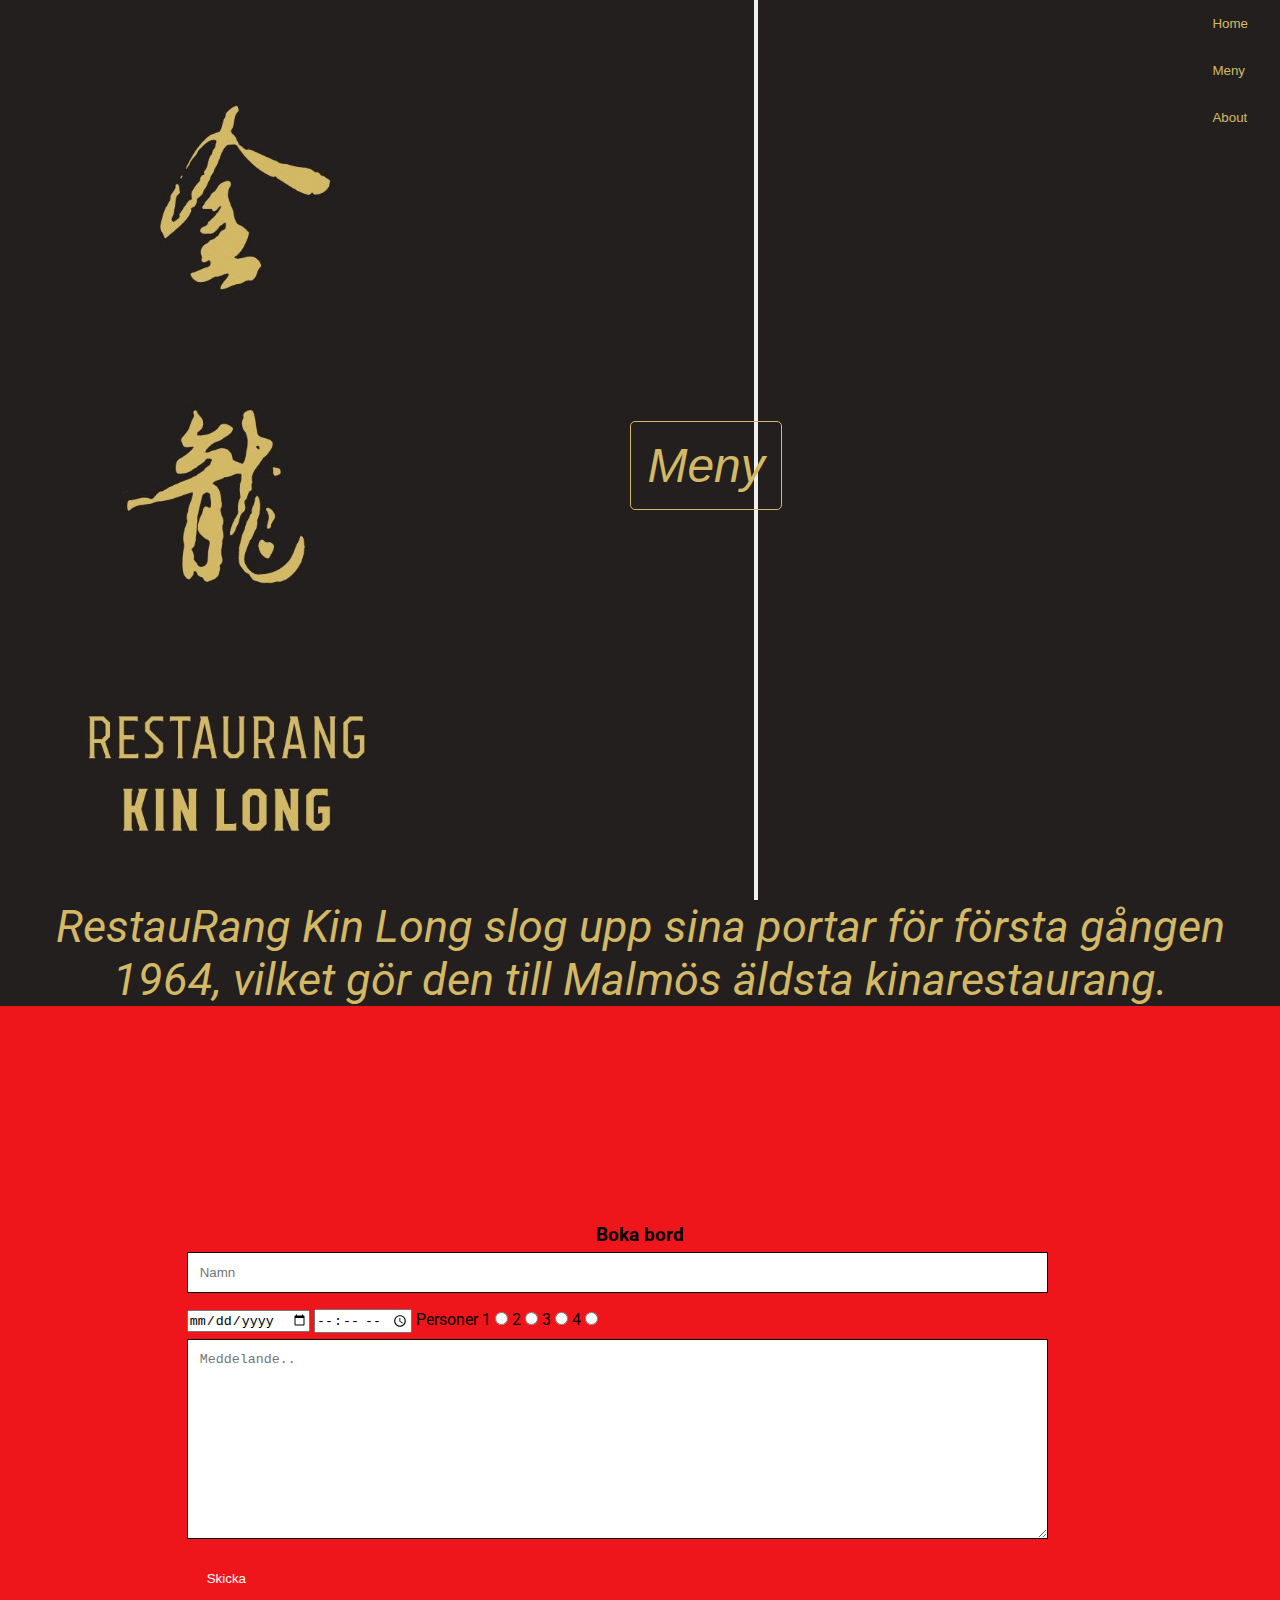
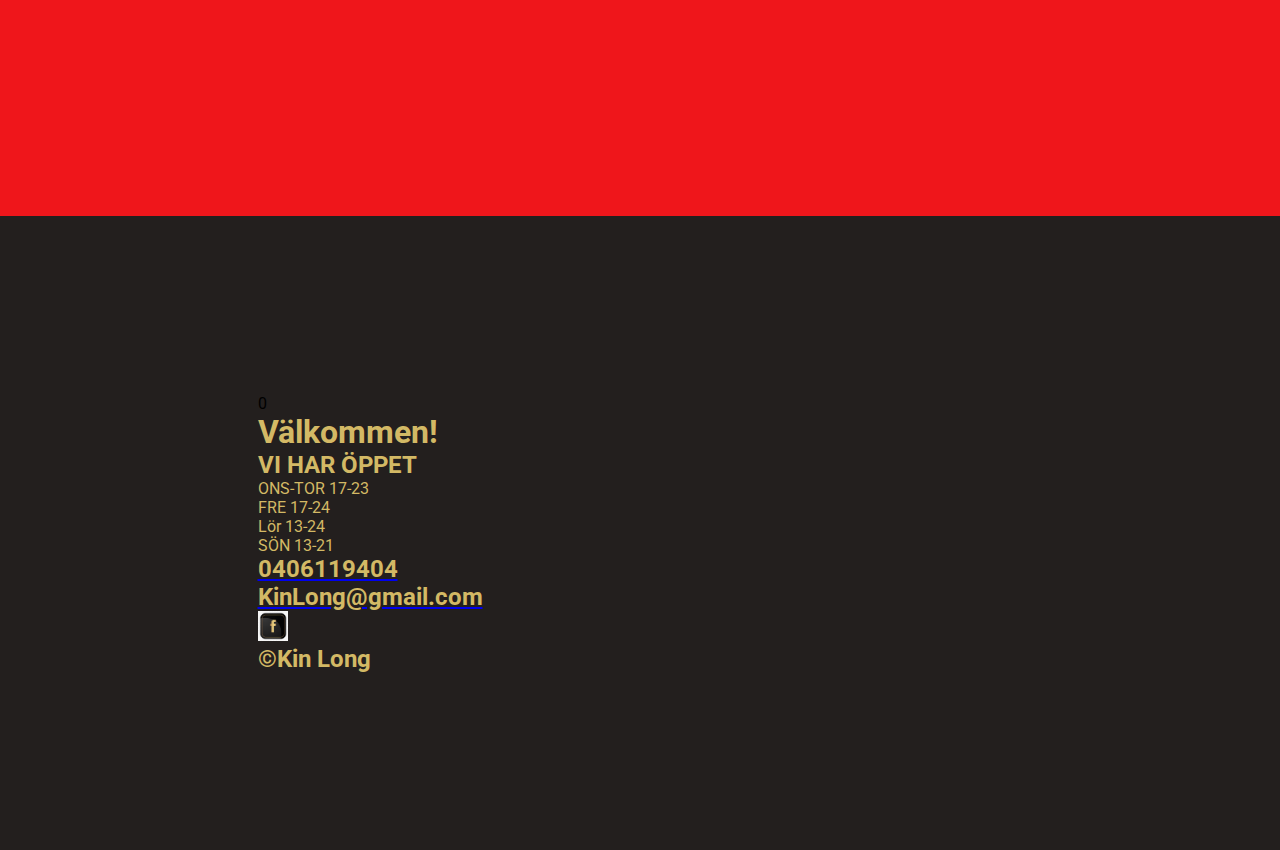
==== index.html @ e16ed4be "Initial commit" ====
<!DOCTYPE html>
<html lang="en">
  <head>
    <meta charset="UTF-8" />
    <meta http-equiv="X-UA-Compatible" content="IE=edge" />
    <meta name="viewport" content="width=device-width, initial-scale=1.0" />
    <!-- <link rel="stylesheet" href="https://cdnjs.cloudflare.com/ajax/libs/font-awesome/6.2.1/css/all.min.css" 
    integrity="sha512-MV7K8+y+gLIBoVD59lQIYicR65iaqukzvf/nwasF0nqhPay5w/9lJmVM2hMDcnK1OnMGCdVK+iQrJ7lzPJQd1w==" 
    crossorigin="anonymous" referrerpolicy="no-referrer" /> -->
    <!-- This is for getting some fonts.-->
    <link rel="shortcut icon" href="\Img\logo.jpg" type="image/x-icon">
    <link rel="stylesheet" href="\Style\Shared.css"/>
    <link rel="stylesheet" href="\Style\index.css" />
    <meta name="Name" content="Kin Long">
    <meta name="Food" content="Chinese">
    <meta name="keywords" content="Restrurang, mat, Chinese, malmö ">
    <meta name="Code" content="Timmi Karlsson Kauranen">
    <title>Kin Long</title>
  </head>
  
    <main>
      <header>

        <img src="Img\Logo , front img.jpg" alt="Logo">


<video autoplay muted loop id="myVideo">
<source src="video\pexels-mikhail-nilov-8094295.mp4" ></video>

        <button id="meny"> <a href="\Pages\meny.html" target="_blank">Meny</a></button>

<div class="nav">



  <ul>
    <nav>        <button id="nav"> <a href="\index.html" target="
      ">Home</a></button></nav>
    <nav>        <button id="nav"> <a href="\Pages\meny.html" target="
      ">Meny</a></button></nav>
    <nav>        <button id="nav"> <a href="\Pages\about.html" target="
      ">About</a></button></nav>
    </ul>

</div>


 </header>

<div class="intro">

  <p>RestauRang Kin Long slog upp sina portar för första gången 1964, vilket gör den till Malmös äldsta kinarestaurang.</p>
</div> 
      
      <div class="kontaktfrom">
        <h3>Boka bord</h3>
        <form action="/action_page.php">
          <input
            type="text"
            id="Namn"
            name="Namn"
            placeholder="Namn"
          />
          
          <input 
          type="date"
          id="date" 
          name="date" 
          placeholder="date"/>

        </label>
        <input type="time" id="time" name="time"/>

        <label for="text">Personer</label>
        <label for="text">1</label>
        <input type="radio" name="1" id="1"> 

        <label for="text">2</label>
        <input type="radio" name="2" id="2"> 

        <label for="text">3</label>
        <input type="radio" name="3" id="3"> 

        <label for="text">4</label>
        <input type="radio" name="4" id="4"> 

          <textarea
            id="Meddelande"
            name="Meddelande"
            placeholder="Meddelande.."
            style="height:200px"
          ></textarea>
          <input type="submit" value="Skicka" />
        </form>
      </div>

    </main>


   
  <footer>
    <div class="maps">        
      <iframe src="https://www.google.com/maps/embed?pb=!1m18!1m12!1m3!1d2254.3208758056458!2d13.0007302!3d55.596429!2m3!1f0!2f0!3f0!3m2!1i1024!2i768!4f13.1!3m3!1m2!1s0x4653a150b9d386f9%3A0x456f86f35b9d190a!2sKin%20Long!5e0!3m2!1sen!2sus!4v1677876653151!5m2!1sen!2sus" style="border:0;"  loading="lazy" referrerpolicy="no-referrer-when-downgrade"></iframe></div>
    </div>

      <div class="info">0

        <h1>Välkommen!</h1>
        <ul>
        <h2>VI HAR ÖPPET</h2>
        <ol>ONS-TOR 17-23</ol>
        <ol>FRE 17-24</ol>
        <ol>Lör 13-24</ol>
        <ol>SÖN 13-21</ol>
        </ul>
        
        <a href="tel:0406119404"><h2>0406119404</h2></a>
        
        <a href="mailto:KinLong@gmail.com"><h2>KinLong@gmail.com</h2></a>
                    
        <div class="socialmedia">

          <a href="https://www.facebook.com/" target="_blank"><img src="\Img\golden-social-media-logo-Facebook-png-1600316611.png" height="30px" alt="Facebook"></a>

        </div>

        <h2>©Kin Long</h2>
      </div>
    
    </footer>
  </body>
</html>
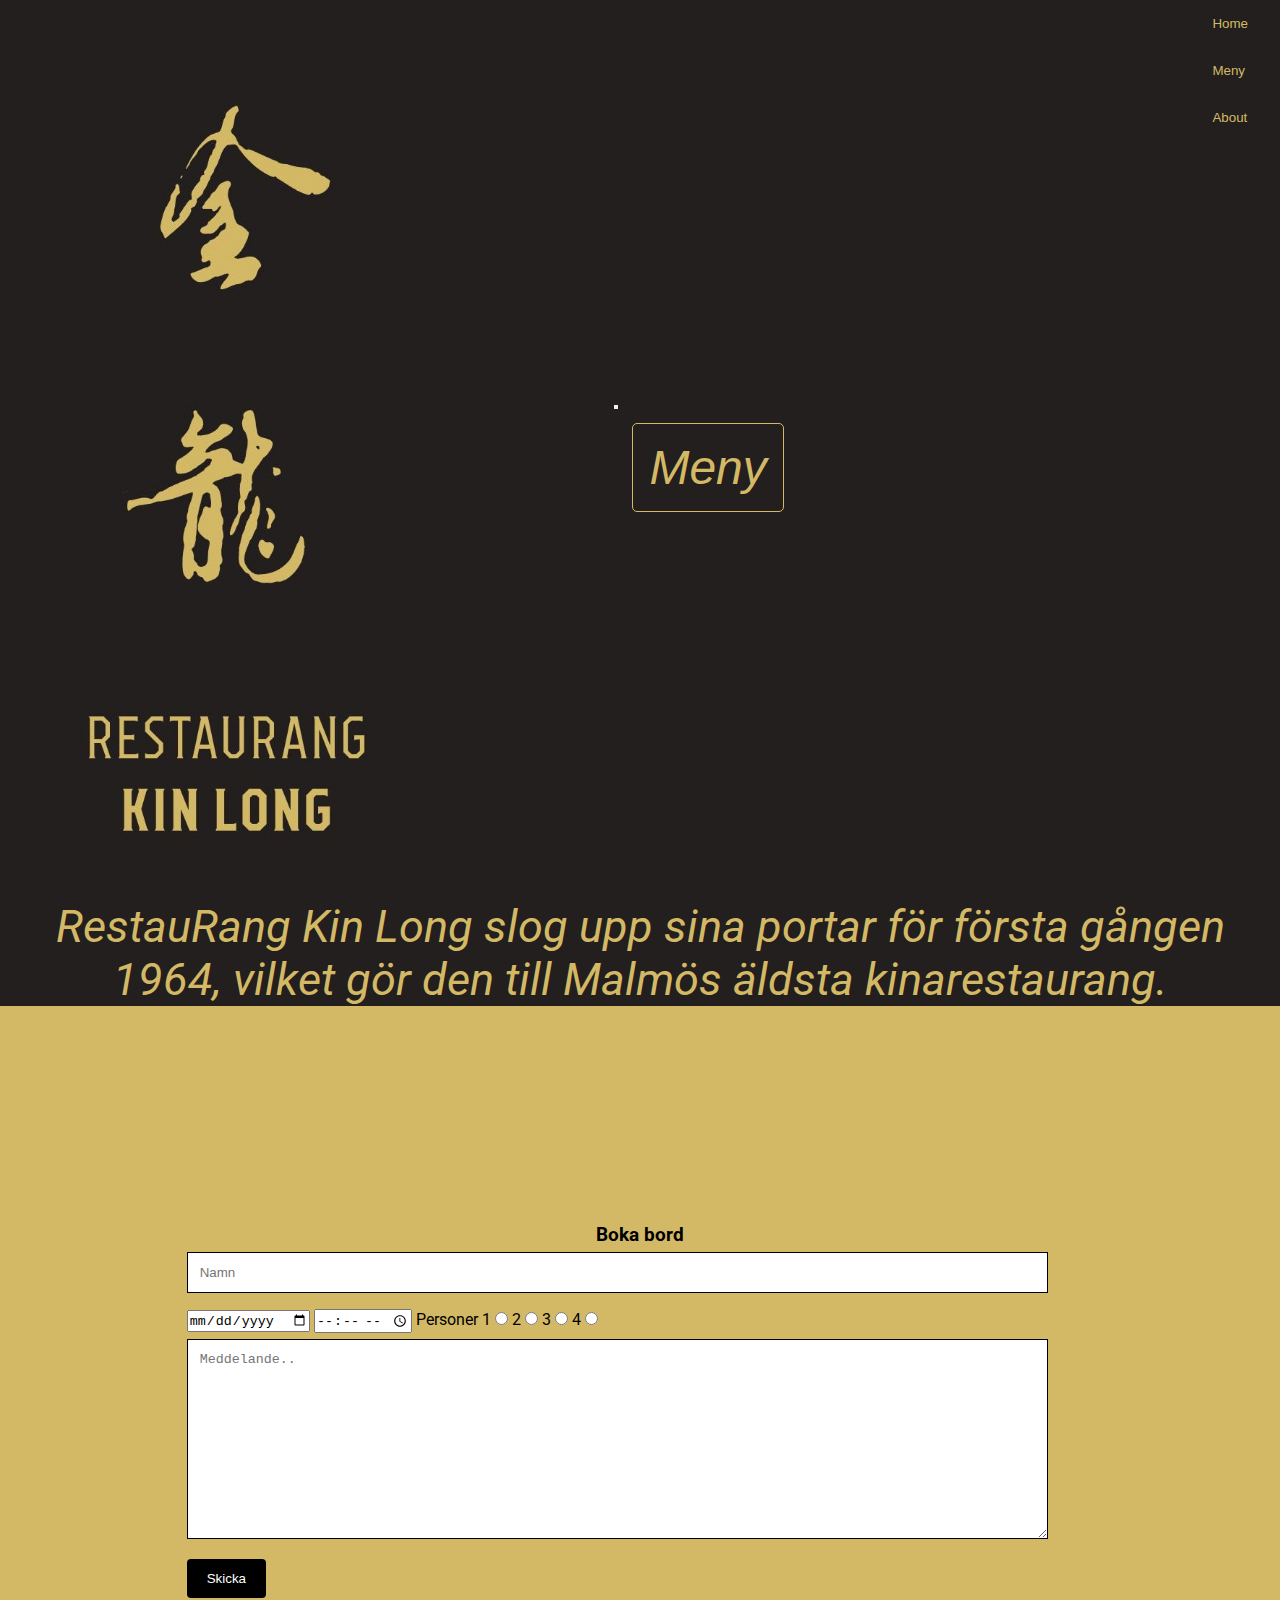
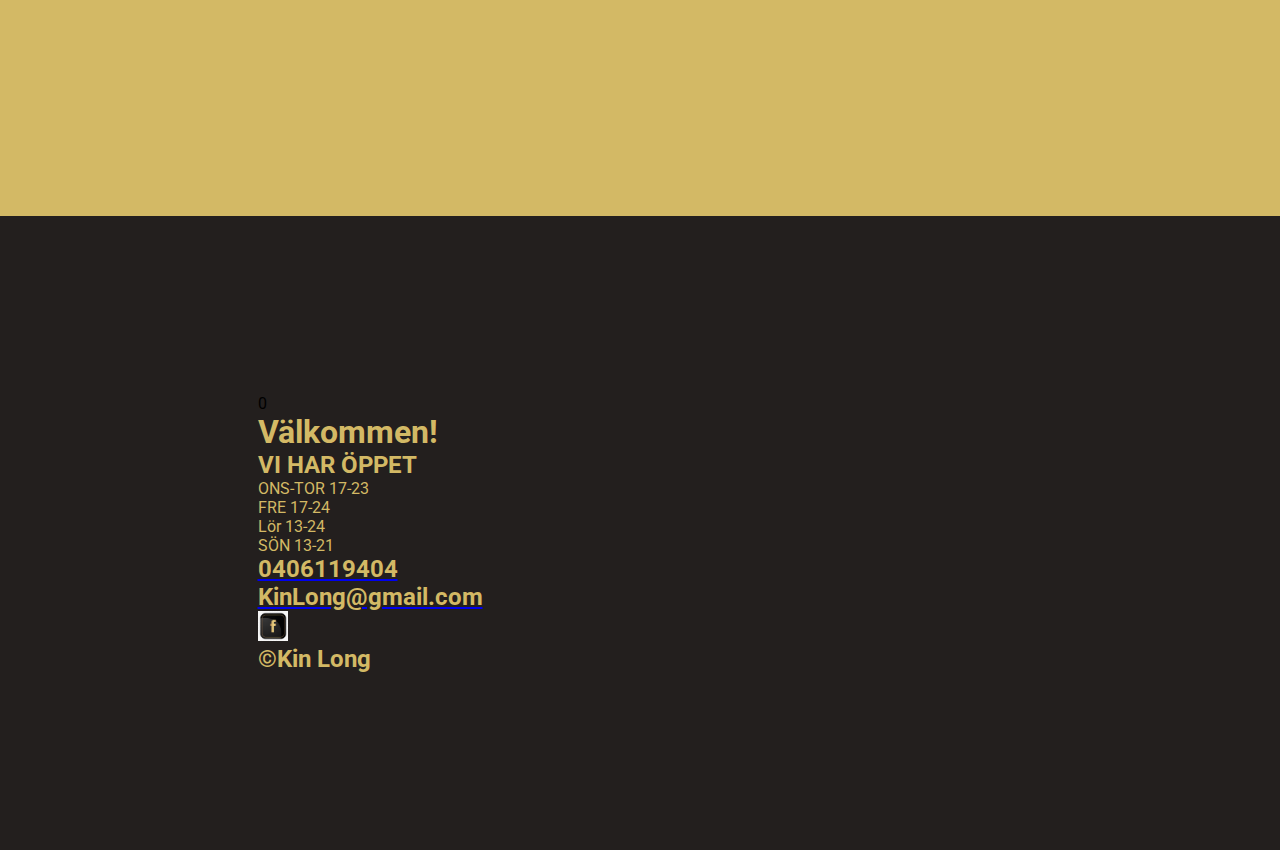
==== commit 15a8c706: "Vg?" ====
--- a/index.html
+++ b/index.html
@@ -4,17 +4,16 @@
     <meta charset="UTF-8" />
     <meta http-equiv="X-UA-Compatible" content="IE=edge" />
     <meta name="viewport" content="width=device-width, initial-scale=1.0" />
-    <!-- <link rel="stylesheet" href="https://cdnjs.cloudflare.com/ajax/libs/font-awesome/6.2.1/css/all.min.css" 
-    integrity="sha512-MV7K8+y+gLIBoVD59lQIYicR65iaqukzvf/nwasF0nqhPay5w/9lJmVM2hMDcnK1OnMGCdVK+iQrJ7lzPJQd1w==" 
-    crossorigin="anonymous" referrerpolicy="no-referrer" /> -->
-    <!-- This is for getting some fonts.-->
-    <link rel="shortcut icon" href="\Img\logo.jpg" type="image/x-icon">
-    <link rel="stylesheet" href="\Style\Shared.css"/>
-    <link rel="stylesheet" href="\Style\index.css" />
+    <link rel="shortcut icon" href="Img\logo.jpg" type="image/x-icon">
+    <link rel="stylesheet" href="Style\Shared.css"/>
+    <link rel="stylesheet" href="Style\index.css" />
+    
+  <!-- Meta taggar?-->
     <meta name="Name" content="Kin Long">
     <meta name="Food" content="Chinese">
     <meta name="keywords" content="Restrurang, mat, Chinese, malmö ">
     <meta name="Code" content="Timmi Karlsson Kauranen">
+    <meta name="description" content="RestauRang Kin Long slog upp sina portar för första gången 1964, vilket gör den till Malmös äldsta kinarestaurang.">
     <title>Kin Long</title>
   </head>
   
@@ -27,18 +26,18 @@
 <video autoplay muted loop id="myVideo">
 <source src="video\pexels-mikhail-nilov-8094295.mp4" ></video>
 
-        <button id="meny"> <a href="\Pages\meny.html" target="_blank">Meny</a></button>
+        <button id="meny"><a href="\Pages\meny.html" target="_blank">Meny</a></button>
 
 <div class="nav">
 
 
 
   <ul>
-    <nav>        <button id="nav"> <a href="\index.html" target="
+    <nav>        <button id="nav"> <a href="index.html" target="
       ">Home</a></button></nav>
-    <nav>        <button id="nav"> <a href="\Pages\meny.html" target="
+    <nav>        <button id="nav"> <a href="Pages\meny.html" target="
       ">Meny</a></button></nav>
-    <nav>        <button id="nav"> <a href="\Pages\about.html" target="
+    <nav>        <button id="nav"> <a href="Pages\about.html" target="
       ">About</a></button></nav>
     </ul>
 
@@ -120,7 +119,7 @@
                     
         <div class="socialmedia">
 
-          <a href="https://www.facebook.com/" target="_blank"><img src="\Img\golden-social-media-logo-Facebook-png-1600316611.png" height="30px" alt="Facebook"></a>
+          <a href="https://www.facebook.com/" target="_blank"><img src="Img\golden-social-media-logo-Facebook-png-1600316611.png" height="30px" alt="Facebook"></a>
 
         </div>
 
